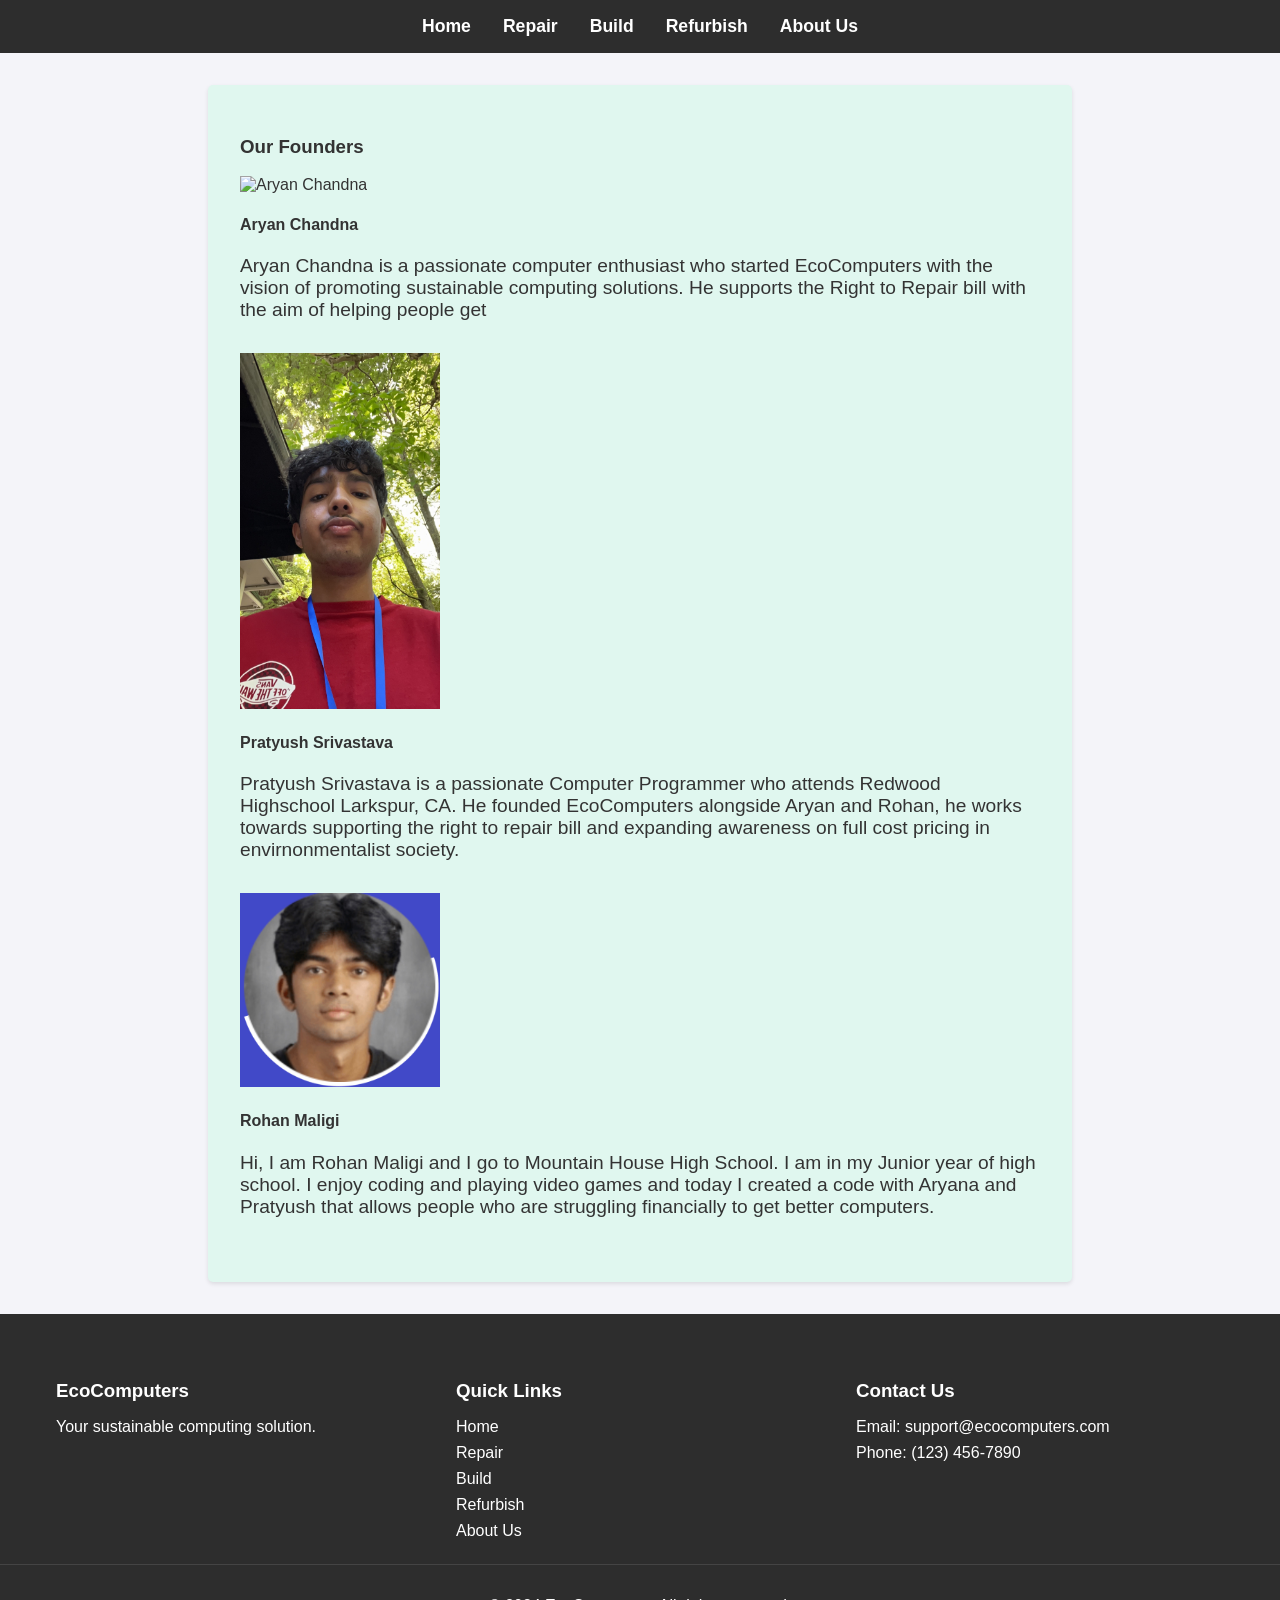
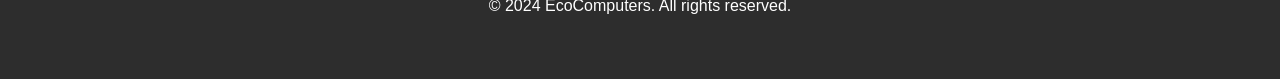
==== about.html @ 1391cc2c "Add Image Signed-off-by: Aryan Chandna <aryan.chandna@icloud.com>" ====
<!DOCTYPE html>
<html lang="en">
<head>
  <meta charset="UTF-8">
  <meta name="viewport" content="width=device-width, initial-scale=1.0">
  <title>About Us - EcoComputers</title>
  <link rel="stylesheet" href="styles.css">
</head>
<body>
  <header>
    <!-- Navigation Bar -->
    <nav>
      <ul>
        <li><a href="index.html">Home</a></li>
        <li><a href="repair.html">Repair</a></li>
        <li><a href="build.html">Build</a></li>
        <li><a href="refurbish.html">Refurbish</a></li>
        <li><a href="about.html">About Us</a></li>
      </ul>
    </nav>
  </header>

  <main class="main-content">
    <h3>Our Founders</h3>
    <div class="founder">
      <img src="john_doe.jpg" alt="Aryan Chandna">
      <div class="founder-info">
        <h4>Aryan Chandna</h4>
        <p>Aryan Chandna is a passionate computer enthusiast who started EcoComputers with the vision of promoting sustainable computing solutions. He supports the Right to Repair bill with the aim of helping people get</p>
      </div>
    </div>
    <div class="founder">
      <img src="IMG_4828.jpeg" alt="Pratyush Srivastava">
      <div class="founder-info">
        <h4>Pratyush Srivastava</h4>
        <p>Pratyush Srivastava is a passionate Computer Programmer who attends Redwood Highschool Larkspur, CA. He founded EcoComputers alongside Aryan and Rohan, he works towards supporting the right to repair bill and expanding awareness on full cost pricing in envirnonmentalist society. </p>
      </div>
    </div>
    <div class="founder">
      <img src="IMG_4925.jpeg" alt="Rohan Maligi">
      <div class="founder-info">
        <h4>Rohan Maligi</h4>
        <p>Hi, I am Rohan Maligi and I go to Mountain House High School. I am in my Junior year of high school. I enjoy coding and playing video games and today I created a code with Aryana and Pratyush that allows people who are struggling financially to get better computers. </p>
      </div>
    </div>
  </main>

  <footer>
    <!-- Footer Content -->
    <div class="footer-content">
      <!-- About Section -->
      <div class="footer-section about">
        <h3>EcoComputers</h3>
        <p>Your sustainable computing solution.</p>
      </div>
      <!-- Quick Links Section -->
      <div class="footer-section links">
        <h3>Quick Links</h3>
        <ul>
          <li><a href="index.html">Home</a></li>
          <li><a href="repair.html">Repair</a></li>
          <li><a href="build.html">Build</a></li>
          <li><a href="refurbish.html">Refurbish</a></li>
          <li><a href="about.html">About Us</a></li>
        </ul>
      </div>
      <!-- Contact Section -->
      <div class="footer-section contact">
        <h3>Contact Us</h3>
        <p>Email: support@ecocomputers.com</p>
        <p>Phone: (123) 456-7890</p>
      </div>
    </div>
    <!-- Footer Bottom -->
    <div class="footer-bottom">
      <p>&copy; 2024 EcoComputers. All rights reserved.</p>
    </div>
  </footer>
</body>
</html>
---- styles.css ----
/* General styles */
body {
    font-family: 'Arial', sans-serif;
    margin: 0;
    padding: 0;
    background-color: #f4f4f9;
    color: #333;
  }
  
  header {
    background-color: #2d2d2d;
    padding: 1rem 0;
  }
  
  nav ul {
    list-style-type: none;
    padding: 0;
    margin: 0;
    display: flex;
    justify-content: center;
  }
  
  nav ul li {
    margin: 0 1rem;
  }
  
  nav ul li a {
    text-decoration: none;
    color: #fff;
    font-weight: bold;
    font-size: 1.1rem;
  }
  
  nav ul li a:hover {
    color: #76c7c0;
  }
  
  .hero-section {
    text-align: center;
    padding: 2rem;
    background: linear-gradient(to right, #76c7c0, #34a7a1);
    color: #fff;
  }
  
  .hero-section h1 {
    font-size: 3rem;
    margin: 0.5rem 0;
  }
  
  .hero-section p {
    font-size: 1.5rem;
  }
  
  .button-container {
    display: flex;
    justify-content: center;
    gap: 1rem;
    margin: 2rem 0;
  }
  
  .custom-button {
    padding: 1rem 2rem;
    background-color: #34a7a1;
    color: #fff;
    border: none;
    border-radius: 5px;
    font-size: 1.2rem;
    cursor: pointer;
    transition: background-color 0.3s ease;
  }
  
  .custom-button:hover {
    background-color: #76c7c0;
  }
  
  .description {
    max-width: 800px;
    margin: 2rem auto;
    padding: 1rem;
    background-color: #fff;
    border-radius: 5px;
    box-shadow: 0 2px 4px rgba(0, 0, 0, 0.1);
    text-align: center;
  }
  
  .description h2 {
    font-size: 2rem;
    margin-bottom: 1rem;
  }
  
  .description p {
    font-size: 1.2rem;
  }
  
  footer {
    background-color: #2d2d2d;
    color: #fff;
    padding: 2rem 0;
  }
  
  .footer-content {
    display: flex;
    justify-content: space-around;
    max-width: 1200px;
    margin: 0 auto;
  }
  
  .footer-section {
    flex: 1;
    padding: 1rem;
  }
  
  .footer-section h3 {
    margin-bottom: 1rem;
  }
  
  .footer-section p,
  .footer-section ul,
  .footer-section li {
    margin: 0.5rem 0;
  }
  
  .footer-section ul {
    list-style-type: none;
    padding: 0;
  }
  
  .footer-section ul li a {
    color: #fff;
    text-decoration: none;
  }
  
  .footer-section ul li a:hover {
    text-decoration: underline;
  }
  
  .footer-bottom {
    text-align: center;
    padding: 1rem;
    border-top: 1px solid #444;
  }
  
  /* Page-specific styles */
  .main-content {
    background-color: #e0f7ef;
    padding: 2rem;
    border-radius: 5px;
    max-width: 800px;
    margin: 2rem auto;
    box-shadow: 0 2px 4px rgba(0, 0, 0, 0.1);
  }
  
  .main-content h1 {
    font-size: 2.5rem;
    margin-bottom: 1rem;
  }
  
  .main-content p {
    font-size: 1.2rem;
    margin-bottom: 2rem;
  }
  
  .main-content .description h2 {
    font-size: 2rem;
  }
  
  .main-content .description p {
    font-size: 1.2rem;
    margin-bottom: 1rem;
  }
  
  .main-content .description ul {
    list-style-type: disc;
    padding-left: 2rem;
  }
  
  .main-content .description ul li {
    margin: 0.5rem 0;
    font-size: 1.1rem;
  }
img {
    max-width: 25%;
    max-height: 25%;
}

.portrait {
    height: 80px;
    width: 30px;
}

.landscape {
    height: 30px;
    width: 80px;
}

.square {
    height: 75px;
    width: 75px;
}
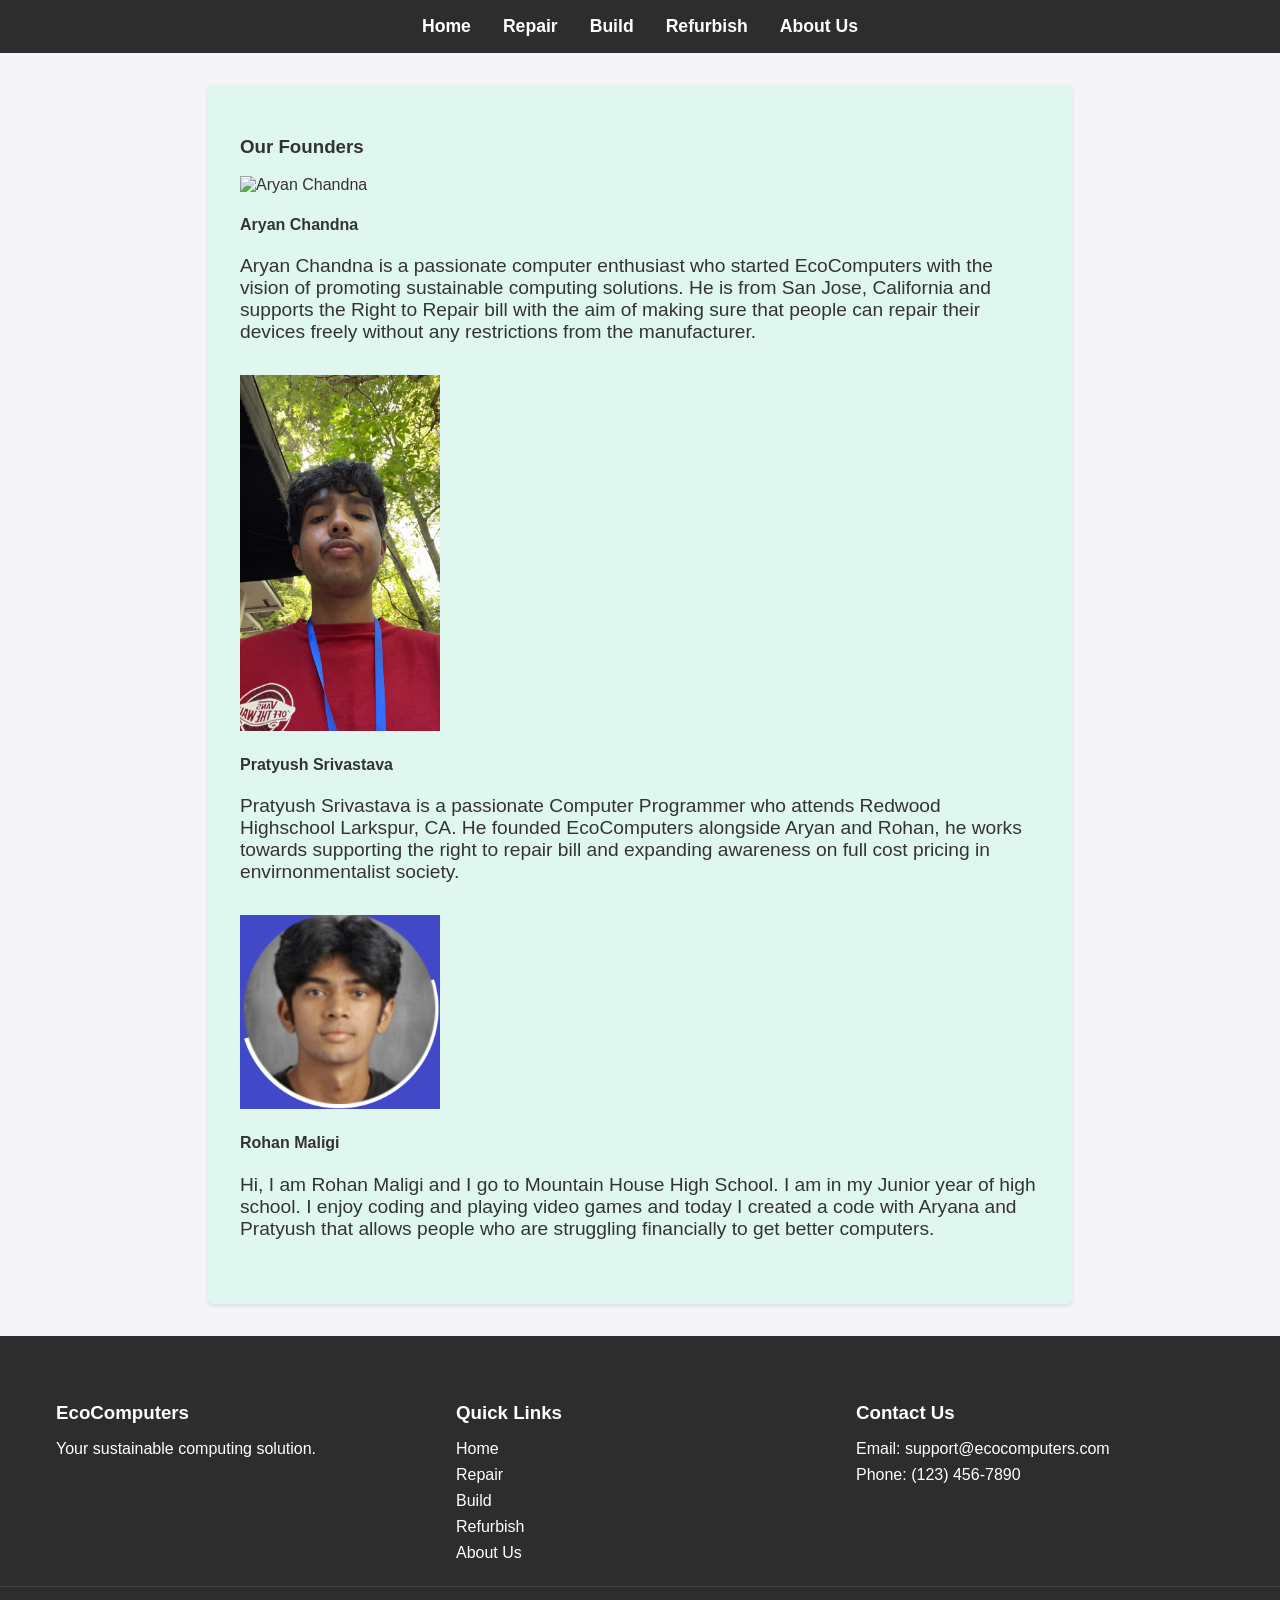
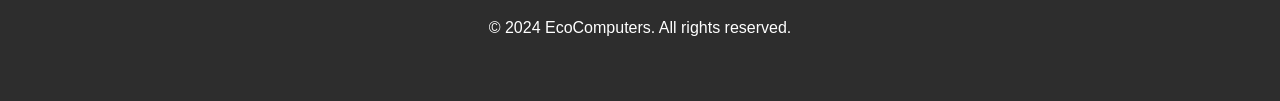
==== commit 82c466f4: "Explain more" ====
--- a/about.html
+++ b/about.html
@@ -23,10 +23,10 @@
   <main class="main-content">
     <h3>Our Founders</h3>
     <div class="founder">
-      <img src="john_doe.jpg" alt="Aryan Chandna">
+      <img src="IMG_5335.png" alt="Aryan Chandna">
       <div class="founder-info">
         <h4>Aryan Chandna</h4>
-        <p>Aryan Chandna is a passionate computer enthusiast who started EcoComputers with the vision of promoting sustainable computing solutions. He supports the Right to Repair bill with the aim of helping people get</p>
+        <p>Aryan Chandna is a passionate computer enthusiast who started EcoComputers with the vision of promoting sustainable computing solutions. He is from San Jose, California and supports the Right to Repair bill with the aim of making sure that people can repair their devices freely without any restrictions from the manufacturer.</p>
       </div>
     </div>
     <div class="founder">
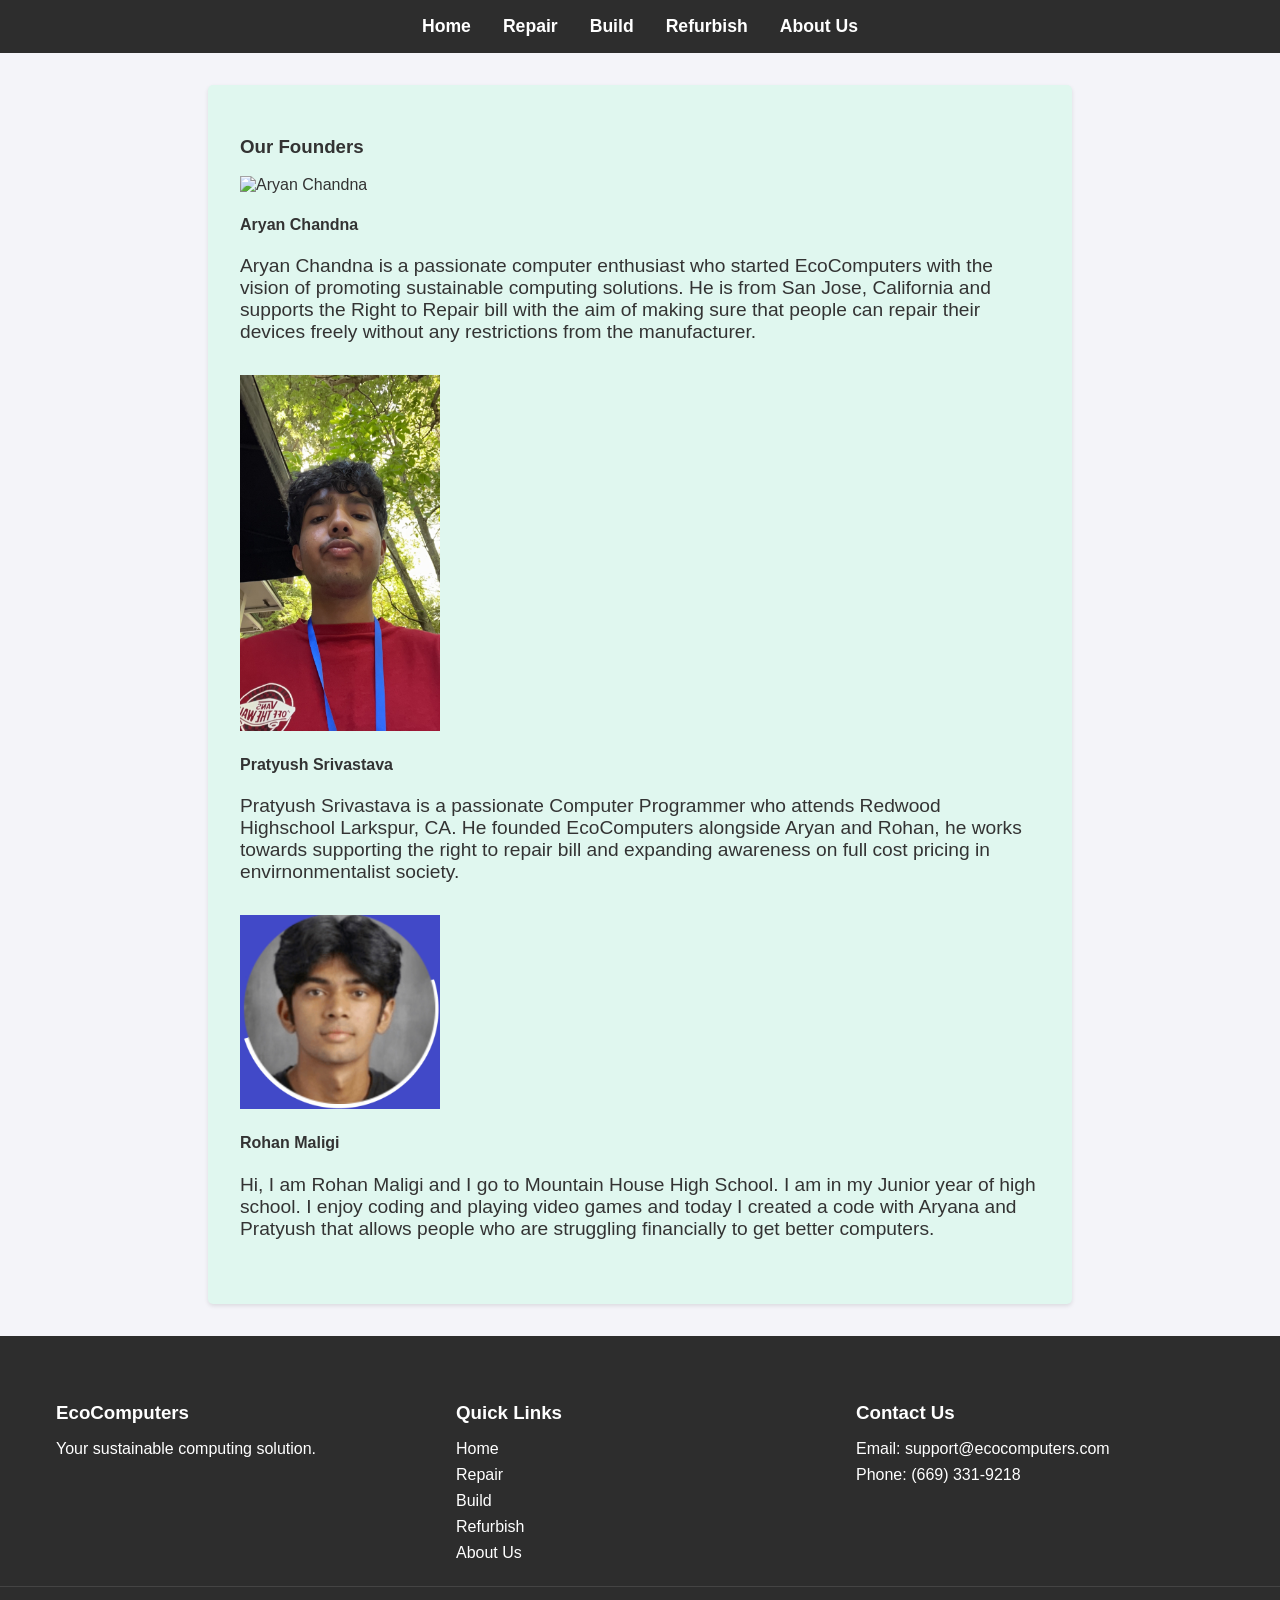
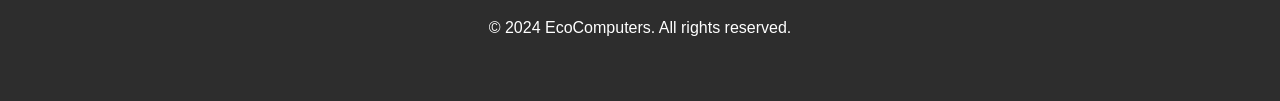
==== commit c49af575: "Add real number" ====
--- a/about.html
+++ b/about.html
@@ -68,7 +68,7 @@
       <div class="footer-section contact">
         <h3>Contact Us</h3>
         <p>Email: support@ecocomputers.com</p>
-        <p>Phone: (123) 456-7890</p>
+        <p>Phone: (669) 331-9218</p>
       </div>
     </div>
     <!-- Footer Bottom -->
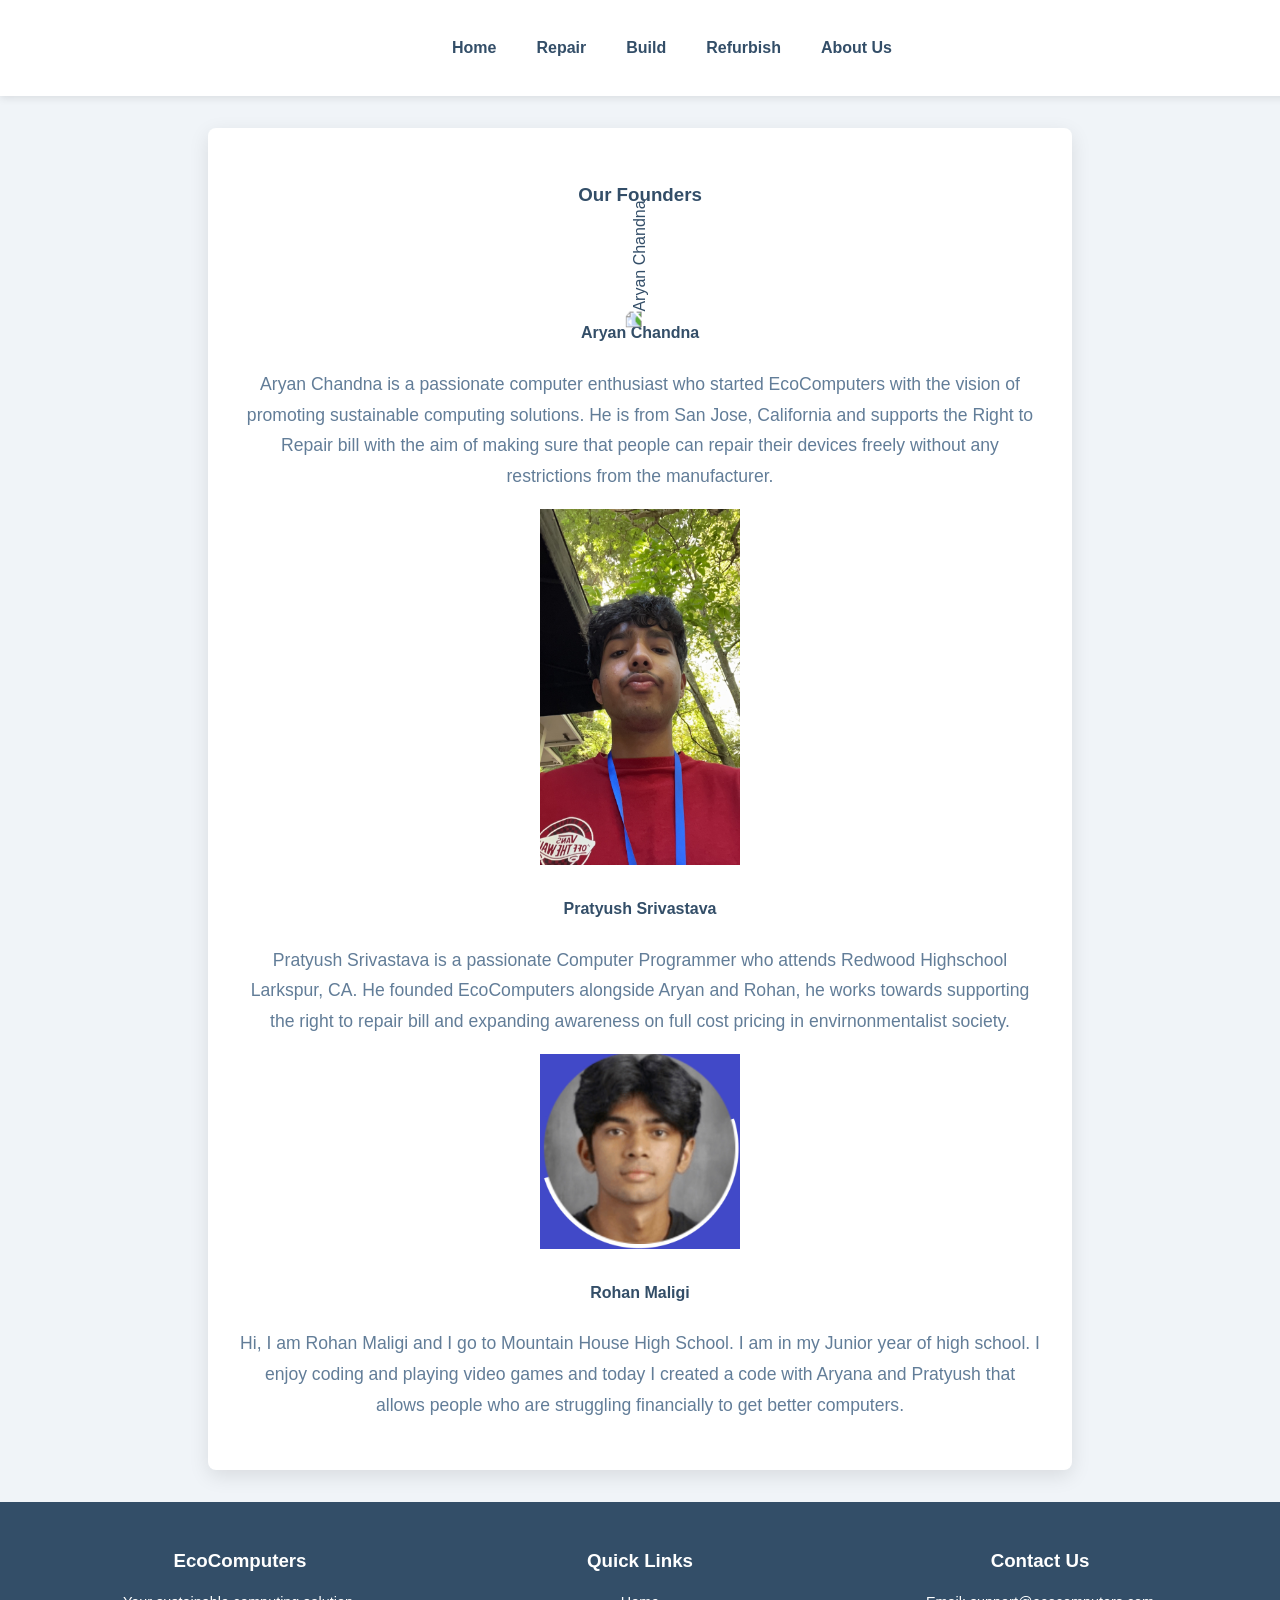
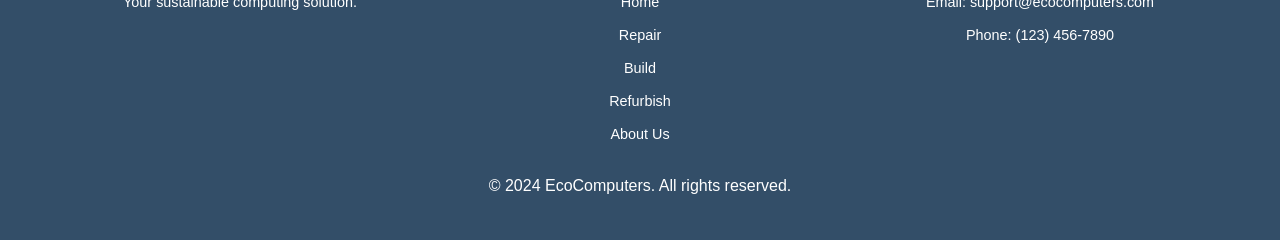
==== commit 52814727: "Fix formatting issues" ====
--- a/about.html
+++ b/about.html
@@ -23,7 +23,7 @@
   <main class="main-content">
     <h3>Our Founders</h3>
     <div class="founder">
-      <img src="IMG_5335.png" alt="Aryan Chandna">
+      <img class="rotate" src="IMG_5335.png" alt="Aryan Chandna">
       <div class="founder-info">
         <h4>Aryan Chandna</h4>
         <p>Aryan Chandna is a passionate computer enthusiast who started EcoComputers with the vision of promoting sustainable computing solutions. He is from San Jose, California and supports the Right to Repair bill with the aim of making sure that people can repair their devices freely without any restrictions from the manufacturer.</p>
@@ -68,7 +68,7 @@
       <div class="footer-section contact">
         <h3>Contact Us</h3>
         <p>Email: support@ecocomputers.com</p>
-        <p>Phone: (669) 331-9218</p>
+        <p>Phone: (123) 456-7890</p>
       </div>
     </div>
     <!-- Footer Bottom -->
--- a/styles.css
+++ b/styles.css
@@ -1,200 +1,209 @@
 /* General styles */
 body {
-    font-family: 'Arial', sans-serif;
-    margin: 0;
-    padding: 0;
-    background-color: #f4f4f9;
-    color: #333;
+  font-family: 'Segoe UI', Roboto, Oxygen-Sans, Ubuntu, Cantarell, 'Helvetica Neue', sans-serif;
+  margin: 0;
+  padding: 0;
+  background: #f0f4f8;
+  color: #334e68;
+  line-height: 1.75;
+  display: flex;
+  flex-direction: column;
+  min-height: 100vh;
+}
+
+header {
+  background: #fff;
+  color: #334e68;
+  box-shadow: 0 2px 8px rgba(0,0,0,0.1);
+  padding: 0 2rem;
+  width: 100%;
+  z-index: 1000;
+}
+
+nav {
+  width: 100%; /* ensures nav is full width */
+  display: flex;
+  justify-content: center;
+  align-items: center;
+}
+
+nav ul {
+  list-style: none;
+  padding: 0;
+  display: flex;
+  justify-content: center;
+  align-items: center;
+  height: 64px;
+}
+
+nav ul li {
+  margin: 0 20px;
+}
+
+nav ul li a {
+  text-decoration: none;
+  color: #334e68;
+  font-weight: 600;
+  font-size: 16px;
+  transition: color 0.3s ease;
+}
+
+nav ul li a:hover, nav ul li a:focus {
+  color: #007BFF;
+}
+
+.hero-section {
+  display: flex;
+  flex-direction: column;
+  justify-content: center;
+  align-items: center;
+  background: linear-gradient(to right, #5cb87a, #408c60);
+  color: #ffffff;
+  text-align: center;
+  padding: 120px 20px;
+  margin-top: 64px;
+}
+
+.hero-section h1 {
+  font-size: 2.8rem;
+}
+
+.hero-section p {
+  font-size: 1.2rem;
+  max-width: 600px;
+}
+
+.button-container {
+  display: flex;
+  justify-content: center;
+  gap: 20px;
+  margin-top: 30px;
+}
+
+.custom-button {
+  padding: 10px 25px;
+  background-color: #58a4b0;
+  color: white;
+  border: none;
+  border-radius: 4px;
+  font-size: 1rem;
+  cursor: pointer;
+  box-shadow: 0 4px 6px rgba(50,50,93,0.11), 0 1px 3px rgba(0,0,0,0.08);
+  transition: all 0.15s ease;
+}
+
+.custom-button:hover {
+  background-color: #417d7a;
+  transform: translateY(-2px);
+  box-shadow: 0 7px 14px rgba(50,50,93,0.1), 0 3px 6px rgba(0,0,0,0.08);
+}
+
+.description, .main-content {
+  background-color: #ffffff;
+  border-radius: 8px;
+  box-shadow: 0 6px 20px rgba(0,0,0,0.1);
+  padding: 2rem;
+  max-width: 800px;
+  margin: 2rem auto;
+  text-align: center;
+}
+
+.description h2, .main-content h1 {
+  font-size: 2rem;
+  color: #334e68;
+}
+
+.description p, .main-content p {
+  font-size: 1.1rem;
+  color: #627d98;
+}
+
+footer {
+  background-color: #334e68;
+  color: #ffffff;
+  text-align: center;
+  padding: 1.5rem 0;
+  position: relative;
+  width: 100%;
+  clear: both;
+  margin-top: auto; /* pushes the footer to the bottom of the page */
+}
+
+.footer-content {
+  display: flex;
+  justify-content: space-around;
+  max-width: 1200px;
+  margin: 0 auto;
+}
+
+.footer-section {
+  flex: 1;
+  padding: 0 1rem;
+}
+
+.footer-section h3 {
+  margin-bottom: 0.75rem;
+}
+
+.footer-section p,
+.footer-section ul,
+.footer-section li {
+  font-size: 0.9rem;
+  margin: 0.5rem 0;
+}
+
+.footer-section ul {
+  list-style: none;
+  padding: 0;
+}
+
+.footer-section ul li a {
+  color: #ffffff;
+  text-decoration: none;
+  transition: color 0.2s ease;
+}
+
+.footer-section ul li a:hover {
+  color: #adebeb;
+  text-decoration: underline;
+}
+
+/* Media Queries for Responsive Layout */
+@media (max-width: 768px) {
+  .hero-section, .description, .main-content {
+      padding: 50px 20px;
+      width: 90%;
   }
-  
-  header {
-    background-color: #2d2d2d;
-    padding: 1rem 0;
+
+  nav ul {
+      flex-direction: column;
+      height: auto;
   }
-  
-  nav ul {
-    list-style-type: none;
-    padding: 0;
-    margin: 0;
-    display: flex;
-    justify-content: center;
+
+  nav ul li {
+      margin: 10px 0;
   }
-  
-  nav ul li {
-    margin: 0 1rem;
-  }
-  
-  nav ul li a {
-    text-decoration: none;
-    color: #fff;
-    font-weight: bold;
-    font-size: 1.1rem;
-  }
-  
-  nav ul li a:hover {
-    color: #76c7c0;
-  }
-  
-  .hero-section {
-    text-align: center;
-    padding: 2rem;
-    background: linear-gradient(to right, #76c7c0, #34a7a1);
-    color: #fff;
-  }
-  
-  .hero-section h1 {
-    font-size: 3rem;
-    margin: 0.5rem 0;
-  }
-  
-  .hero-section p {
-    font-size: 1.5rem;
-  }
-  
-  .button-container {
-    display: flex;
-    justify-content: center;
-    gap: 1rem;
-    margin: 2rem 0;
-  }
-  
-  .custom-button {
-    padding: 1rem 2rem;
-    background-color: #34a7a1;
-    color: #fff;
-    border: none;
-    border-radius: 5px;
-    font-size: 1.2rem;
-    cursor: pointer;
-    transition: background-color 0.3s ease;
-  }
-  
-  .custom-button:hover {
-    background-color: #76c7c0;
-  }
-  
-  .description {
-    max-width: 800px;
-    margin: 2rem auto;
-    padding: 1rem;
-    background-color: #fff;
-    border-radius: 5px;
-    box-shadow: 0 2px 4px rgba(0, 0, 0, 0.1);
-    text-align: center;
-  }
-  
-  .description h2 {
-    font-size: 2rem;
-    margin-bottom: 1rem;
-  }
-  
-  .description p {
-    font-size: 1.2rem;
-  }
-  
-  footer {
-    background-color: #2d2d2d;
-    color: #fff;
-    padding: 2rem 0;
-  }
-  
-  .footer-content {
-    display: flex;
-    justify-content: space-around;
-    max-width: 1200px;
-    margin: 0 auto;
-  }
-  
-  .footer-section {
-    flex: 1;
-    padding: 1rem;
-  }
-  
-  .footer-section h3 {
-    margin-bottom: 1rem;
-  }
-  
-  .footer-section p,
-  .footer-section ul,
-  .footer-section li {
-    margin: 0.5rem 0;
-  }
-  
-  .footer-section ul {
-    list-style-type: none;
-    padding: 0;
-  }
-  
-  .footer-section ul li a {
-    color: #fff;
-    text-decoration: none;
-  }
-  
-  .footer-section ul li a:hover {
-    text-decoration: underline;
-  }
-  
-  .footer-bottom {
-    text-align: center;
-    padding: 1rem;
-    border-top: 1px solid #444;
-  }
-  
-  /* Page-specific styles */
-  .main-content {
-    background-color: #e0f7ef;
-    padding: 2rem;
-    border-radius: 5px;
-    max-width: 800px;
-    margin: 2rem auto;
-    box-shadow: 0 2px 4px rgba(0, 0, 0, 0.1);
-  }
-  
-  .main-content h1 {
-    font-size: 2.5rem;
-    margin-bottom: 1rem;
-  }
-  
-  .main-content p {
-    font-size: 1.2rem;
-    margin-bottom: 2rem;
-  }
-  
-  .main-content .description h2 {
-    font-size: 2rem;
-  }
-  
-  .main-content .description p {
-    font-size: 1.2rem;
-    margin-bottom: 1rem;
-  }
-  
-  .main-content .description ul {
-    list-style-type: disc;
-    padding-left: 2rem;
-  }
-  
-  .main-content .description ul li {
-    margin: 0.5rem 0;
-    font-size: 1.1rem;
-  }
+}
 img {
-    max-width: 25%;
-    max-height: 25%;
+  max-width: 25%;
+  max-height: 25%;
 }
 
 .portrait {
-    height: 80px;
-    width: 30px;
+  height: 80px;
+  width: 30px;
 }
 
 .landscape {
-    height: 30px;
-    width: 80px;
+  height: 30px;
+  width: 80px;
 }
 
 .square {
-    height: 75px;
-    width: 75px;
-}
-  +  height: 75px;
+  width: 75px;
+}
+.rotate {
+  margin: 20px;
+  transform: rotate(270deg);
+}
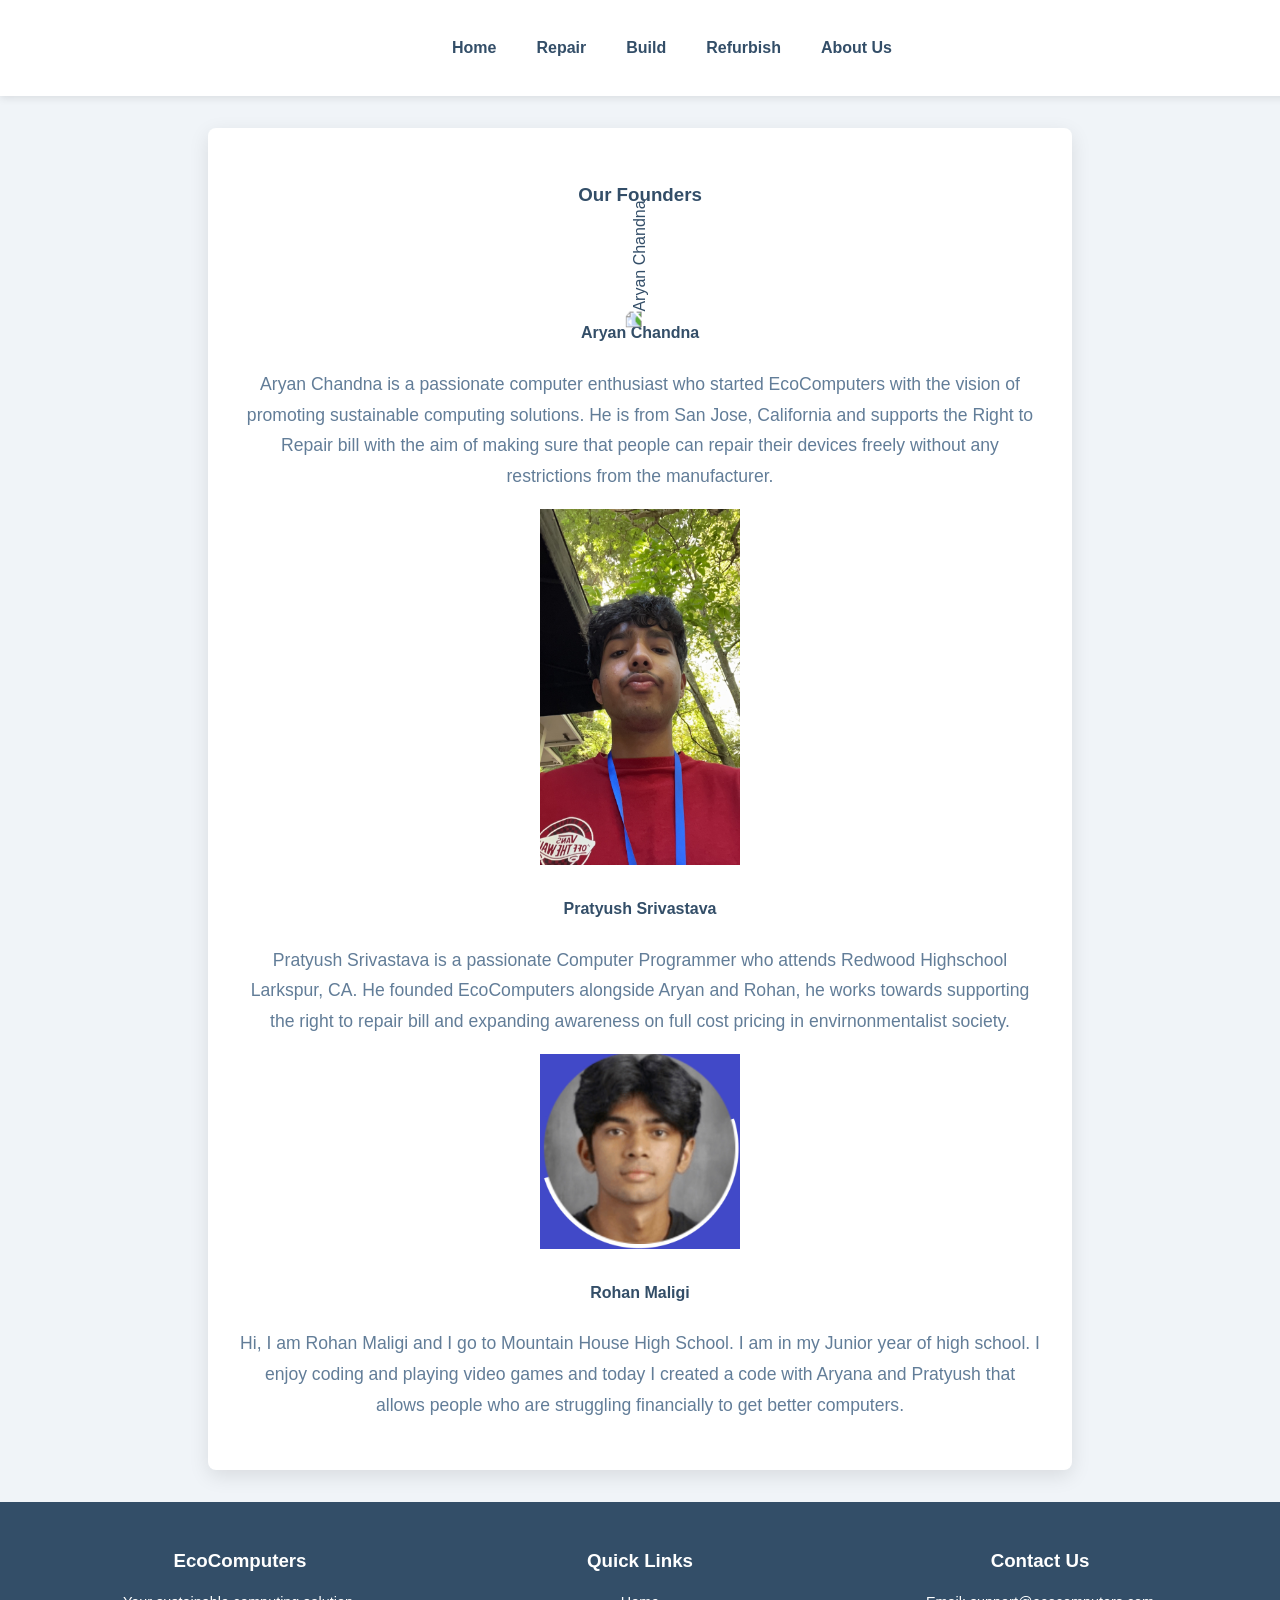
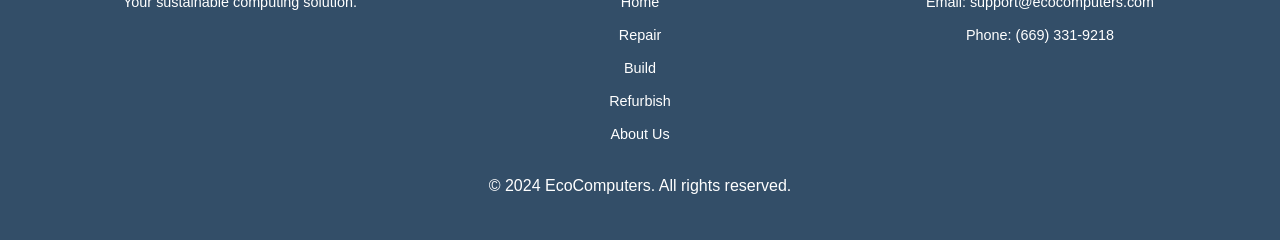
==== commit 45fec510: "Merge branch 'main' of https://github.com/winexe0/winexe0.github.io" ====
--- a/about.html
+++ b/about.html
@@ -68,7 +68,7 @@
       <div class="footer-section contact">
         <h3>Contact Us</h3>
         <p>Email: support@ecocomputers.com</p>
-        <p>Phone: (123) 456-7890</p>
+        <p>Phone: (669) 331-9218</p>
       </div>
     </div>
     <!-- Footer Bottom -->
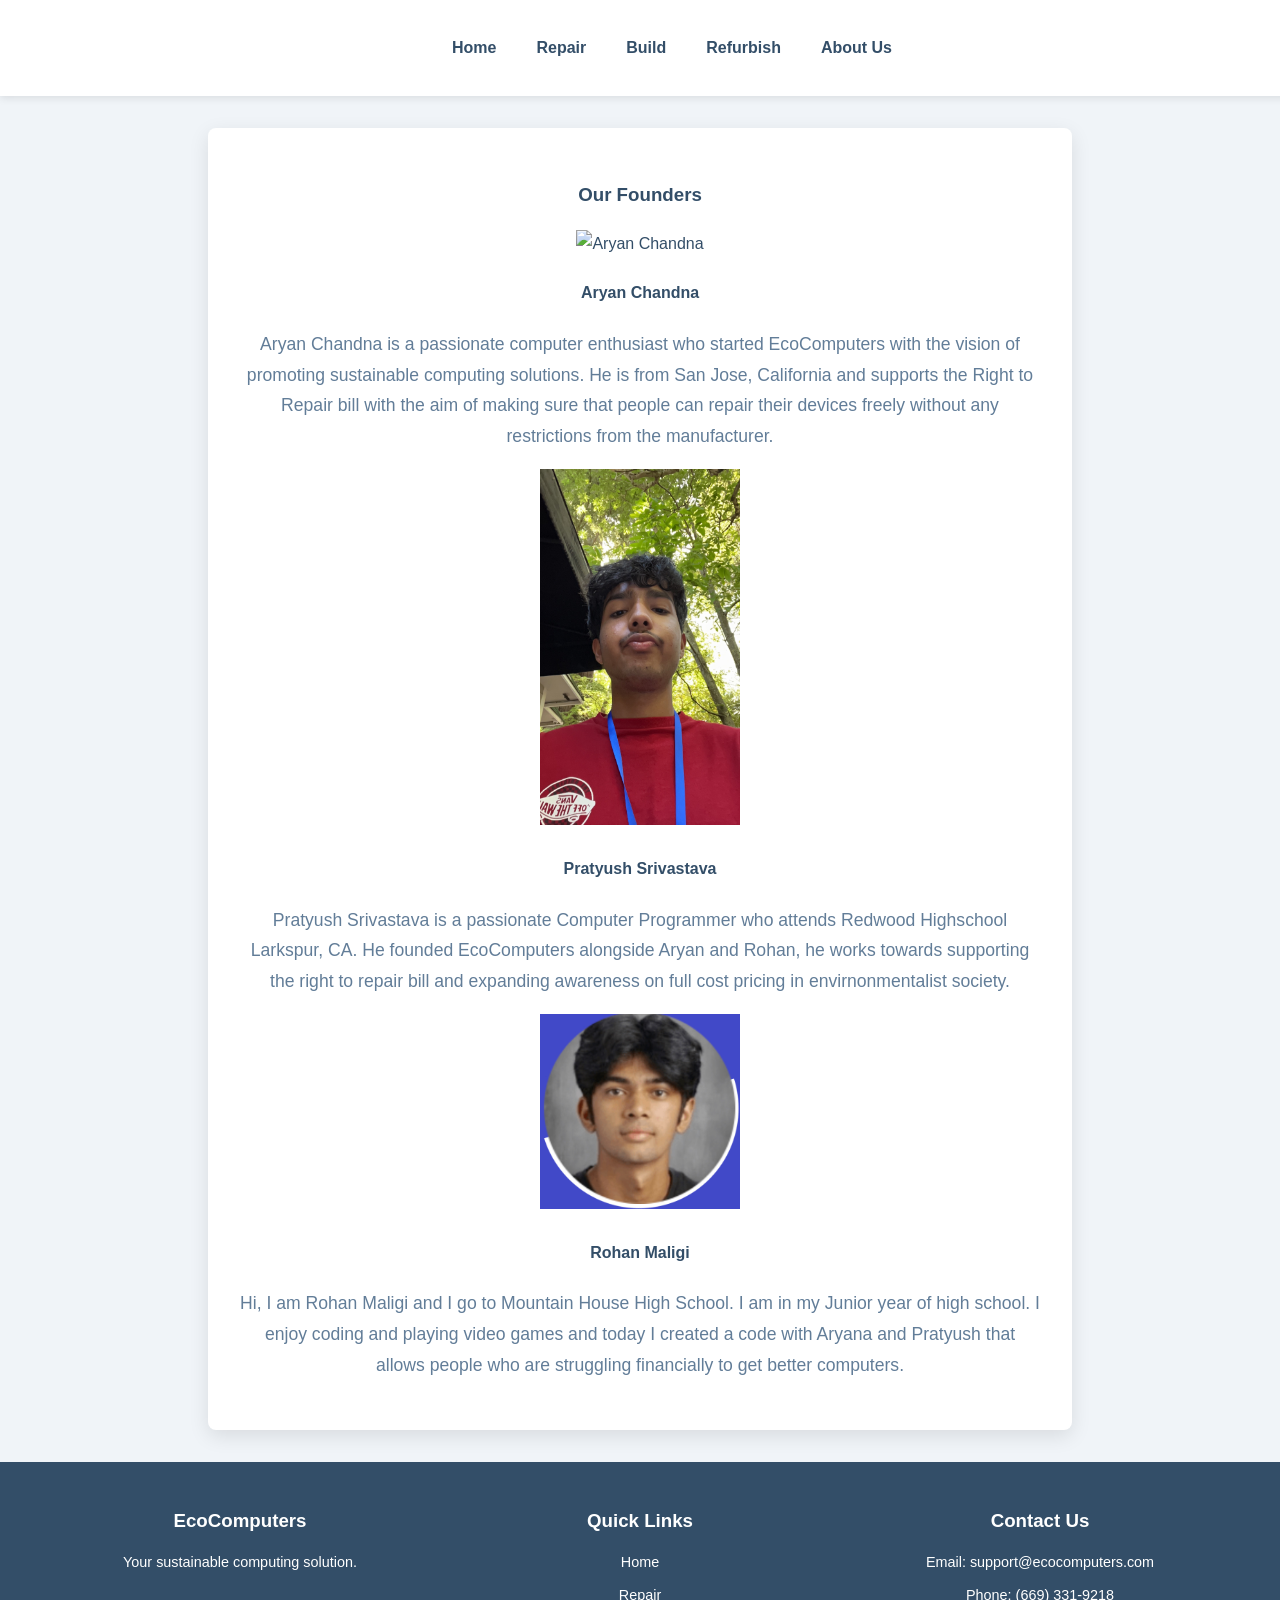
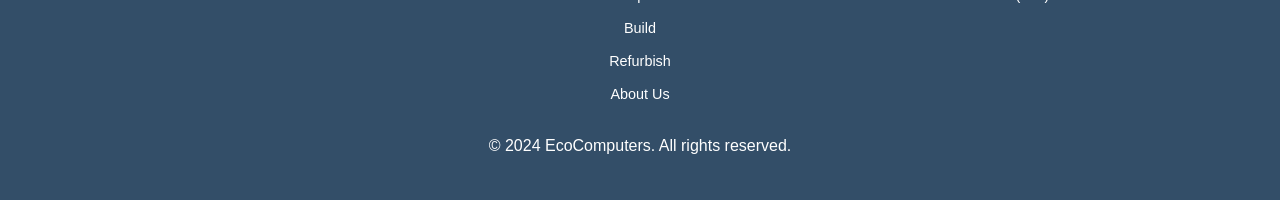
==== commit 43ee92dd: "Fix image rotation" ====
--- a/about.html
+++ b/about.html
@@ -23,7 +23,7 @@
   <main class="main-content">
     <h3>Our Founders</h3>
     <div class="founder">
-      <img class="rotate" src="IMG_5335.png" alt="Aryan Chandna">
+      <img src="IMG_5335.png" alt="Aryan Chandna">
       <div class="founder-info">
         <h4>Aryan Chandna</h4>
         <p>Aryan Chandna is a passionate computer enthusiast who started EcoComputers with the vision of promoting sustainable computing solutions. He is from San Jose, California and supports the Right to Repair bill with the aim of making sure that people can repair their devices freely without any restrictions from the manufacturer.</p>
--- a/styles.css
+++ b/styles.css
@@ -202,8 +202,4 @@
 .square {
   height: 75px;
   width: 75px;
-}
-.rotate {
-  margin: 20px;
-  transform: rotate(270deg);
 }
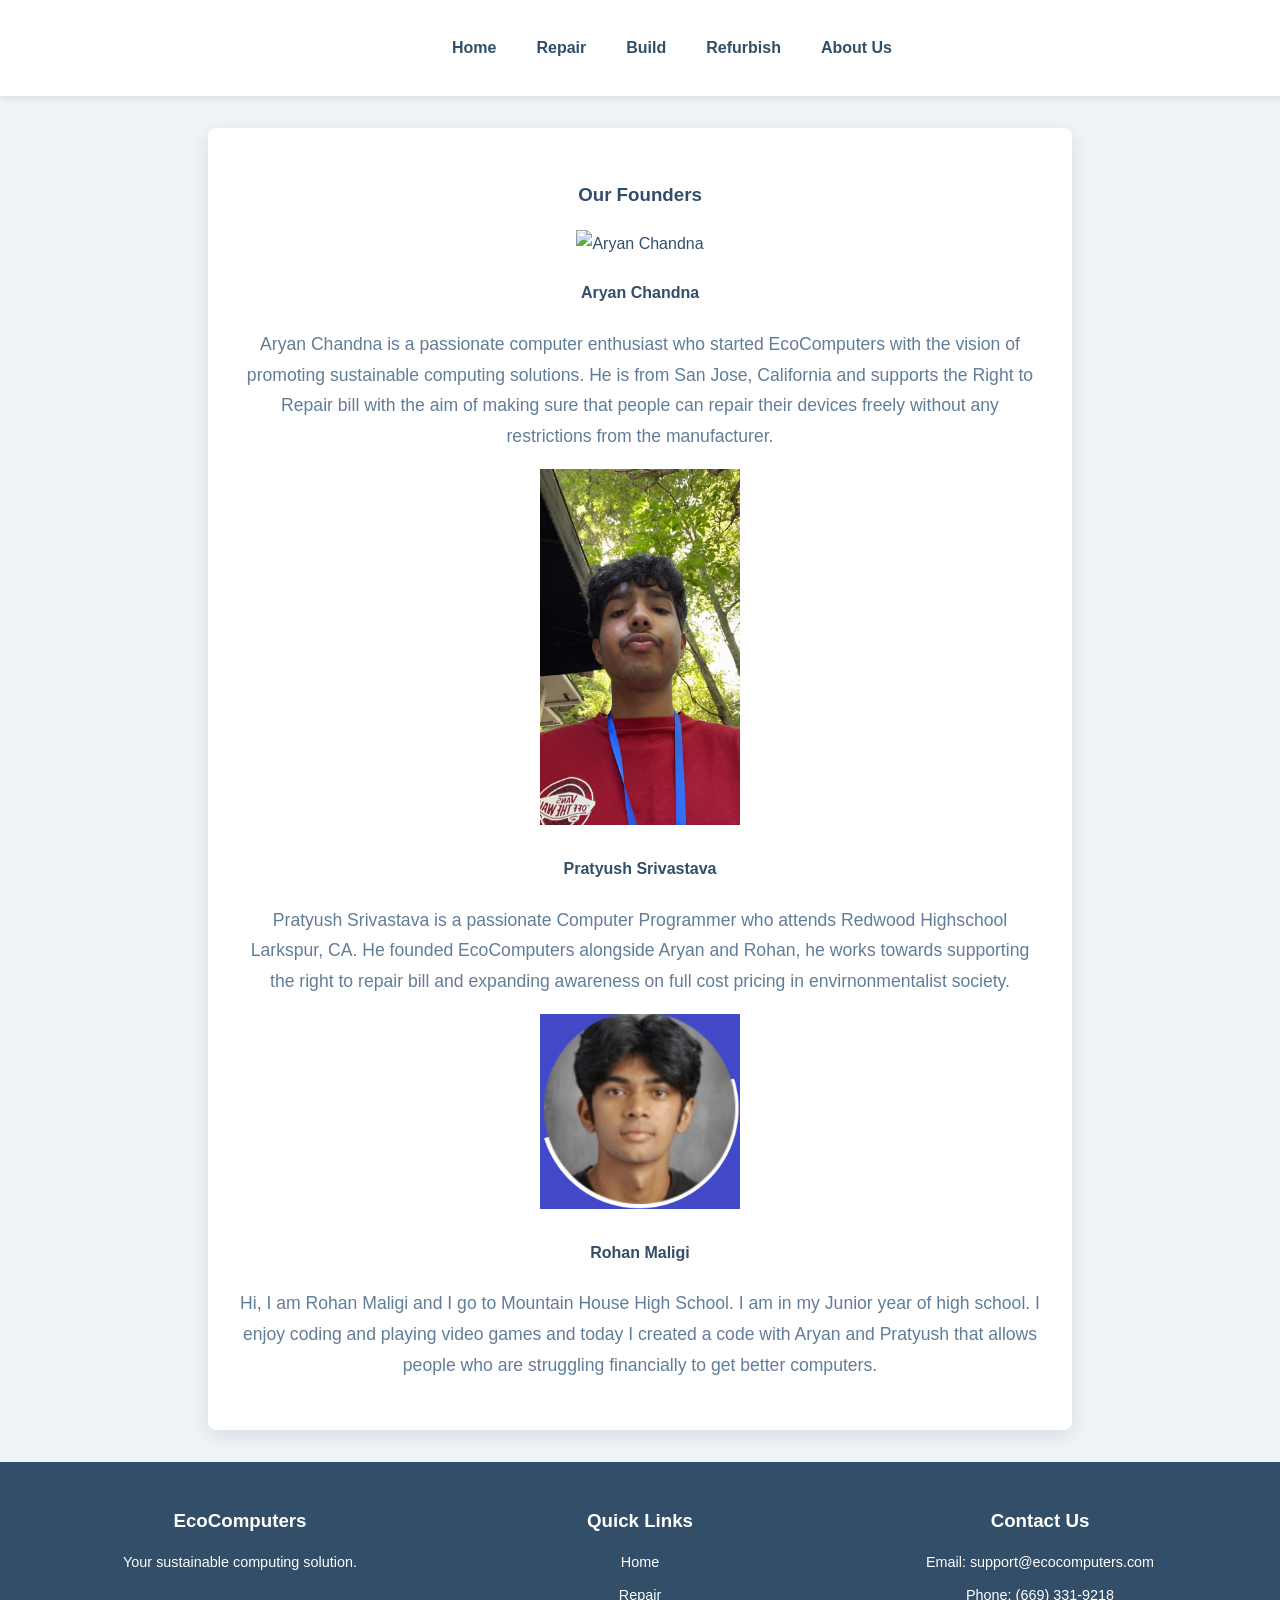
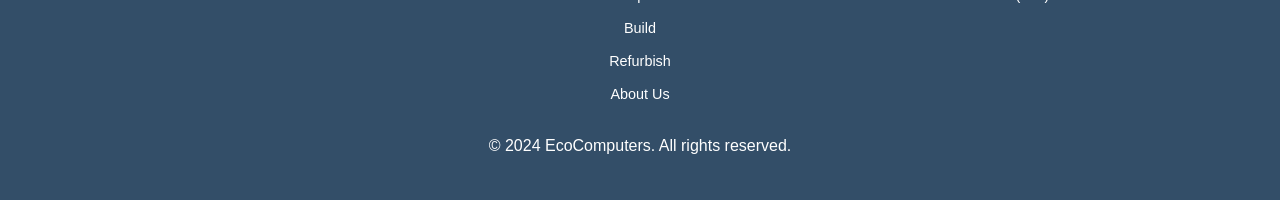
==== commit f47c34df: "Fix typo" ====
--- a/about.html
+++ b/about.html
@@ -40,7 +40,7 @@
       <img src="IMG_4925.jpeg" alt="Rohan Maligi">
       <div class="founder-info">
         <h4>Rohan Maligi</h4>
-        <p>Hi, I am Rohan Maligi and I go to Mountain House High School. I am in my Junior year of high school. I enjoy coding and playing video games and today I created a code with Aryana and Pratyush that allows people who are struggling financially to get better computers. </p>
+        <p>Hi, I am Rohan Maligi and I go to Mountain House High School. I am in my Junior year of high school. I enjoy coding and playing video games and today I created a code with Aryan and Pratyush that allows people who are struggling financially to get better computers. </p>
       </div>
     </div>
   </main>
